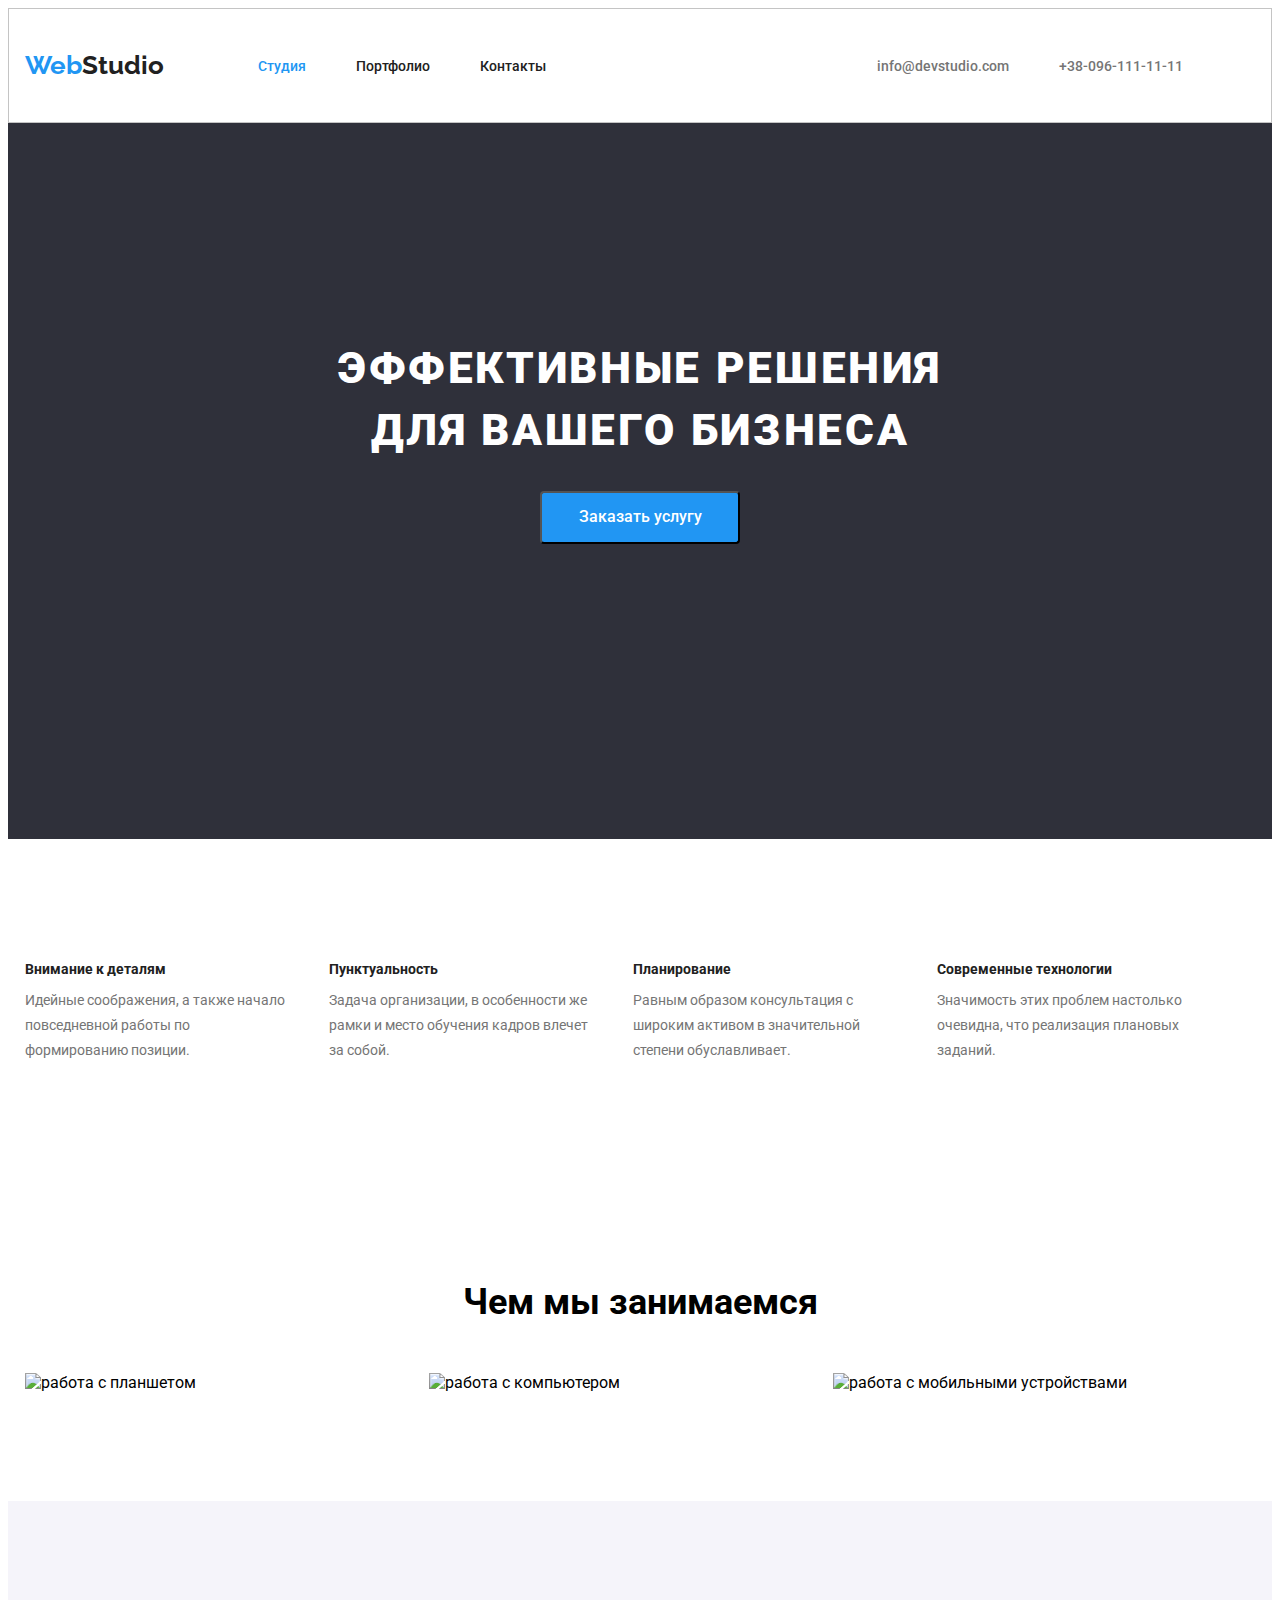
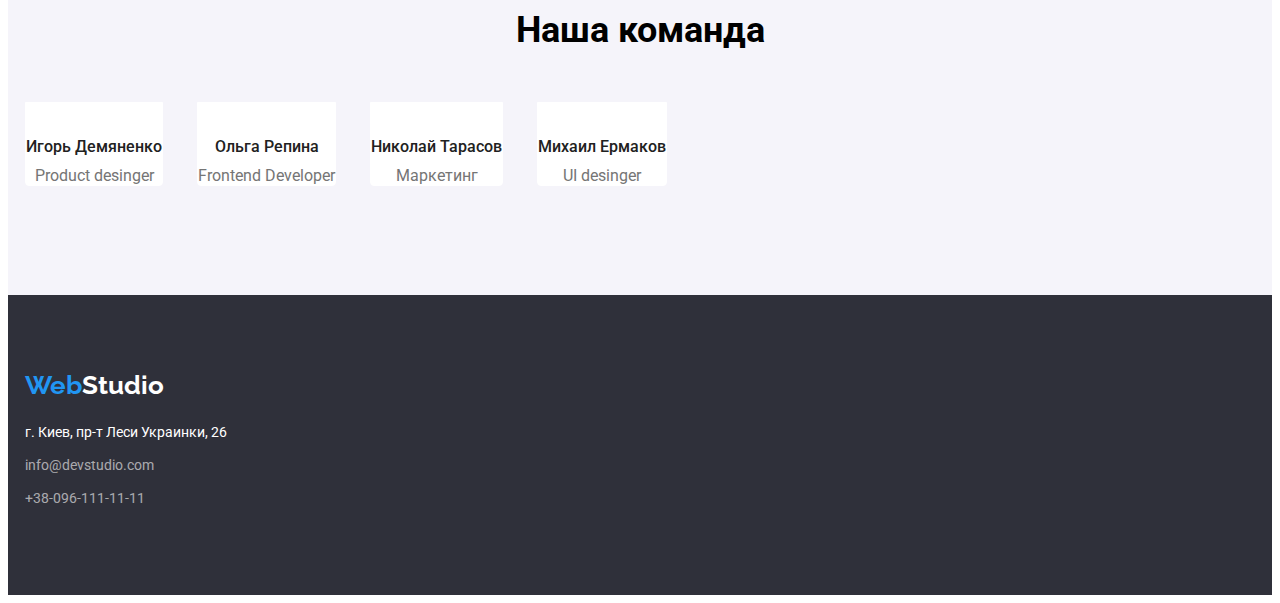
==== index.html @ 48e969ac "fix geometry" ====
<!DOCTYPE html>
<html lang="en">
  <head>
    <meta charset="UTF-8" />
    <meta http-equiv="X-UA-Compatible" content="IE=edge" />
    <meta name="viewport" content="width=device-width, initial-scale=1.0" />
    <link rel="stylesheet" href="./css/styles.css"></link>
     <link 
    href="https://fonts.googleapis.com/css2?family=Raleway:wght@700&family=Roboto:wght@400;500;700&display=swap" 
    rel="stylesheet">
    <link rel="stylesheet" href="https://cdnjs.cloudflare.com/ajax/libs/modern-normalize/1.1.0/modern-normalize.min.css" integrity="sha512-wpPYUAdjBVSE4KJnH1VR1HeZfpl1ub8YT/NKx4PuQ5NmX2tKuGu6U/JRp5y+Y8XG2tV+wKQpNHVUX03MfMFn9Q==" crossorigin="anonymous" referrerpolicy="no-referrer" />

    <title>webstudio</title>
  </head>
  <body class="body">
  <header class="header">
    <div class="container nav">
       <nav class="header-nav">
      <a href="./index.html" class="logo">
        <span class="primary">Web</span><span class="secondary">Studio</span>
      </a>
        <ul class="site-nav list">
          <li class="item"><a class="link current" href="">Студия</a></li>
          <li class="item"><a class="link" href="./portfolio.html">Портфолио</a></li>
          <li class="item"><a class="link" href="">Контакты</a></li>
        </ul>
      </nav>
      <ul class="page-header list">
        <li class="item">
          <a class="contact" href="mailto:info@devstudio.com">info@devstudio.com</a>
        </li>
        <li class="item"><a class="contact" href="tel:+380961111111">+38-096-111-11-11</a></li>
      </ul>
      </div>
    </header>
    <main>
      <!--hero-->
      <section class="hero">
        <div class="container"><h1 class="hero-title">
          Эффективные решения <br/>
          для вашего бизнеса
        </h1>
        <button class="button-primary" type="button">Заказать услугу</button></div>
      </section>
      <!--section about-->
      <section class="section-about section">
        <div class="container">
          <ul class="list">
          <li class="item">
            <h3 class="section-title">Внимание к деталям</h3>
            <p class="section-subtitle">Идейные соображения, а также начало повседневной работы по формированию позиции.</p>
          </li>
          <li class="item">
            <h3 class="section-title">Пунктуальность</h3>
            <p class="section-subtitle">
              Задача организации, в особенности же рамки и место обучения кадров влечет за собой.
            </p>
          </li>
          <li class="item">
            <h3 class="section-title">Планирование</h3>
            <p class="section-subtitle">
              Равным образом консультация с широким активом в значительной степени обуславливает.
            </p>
          </li>
          <li class="item">
            <h3 class="section-title">Современные технологии</h3>
            <p class="section-subtitle">Значимость этих проблем настолько очевидна, что реализация плановых заданий.</p>
          </li>
        </ul>
        </div>
      </section>
      <!--section-work-->
      <div class="container">
        <section class="work-photo section">
        <h2 class="title">Чем мы занимаемся</h2>
        <ul class="list">
          <li class="item"><img src="./images/img.jpg" alt="работа с планшетом" width="370" /></li>
          <li class="item"><img src="./images/img(1).jpg" alt="работа с компьютером" width="370" /></li>
          <li class="item"><img src="./images/img(2).jpg" alt="работа с мобильными устройствами" width="370" />
          </li>
        </ul>
      </section>
      </div>
      <!--section-4-->
      <section class="section-team section">
        <div class="container">
        <h2 class="title">Наша команда</h2>
       <div class="flex-container"> <ul class="list">
          <li class="flex-element">
            <img src="./images/команда/img.jpg" alt="" width="270" />
            <h3 class="section-title">Игорь Демяненко</h3>
            <p class="section-subtitle">Product desinger</p>
          </li>
          <li class="flex-element">
            <img src="./images/команда/img(1).jpg" alt="" width="270" />
            <h3 class="section-title">Ольга Репина</h3>
            <p class="section-subtitle">Frontend Developer</p>
          </li>
          <li class="flex-element">
            <img src="./images/команда/img(2).jpg" alt="" width="270" />
            <h3 class="section-title">Николай Тарасов</h3>
            <p class="section-subtitle">Маркетинг</p>
          </li>
          <li class="flex-element">
            <img src="./images/команда/img(3).jpg" alt="" width="270" />
            <h3 class="section-title">Михаил Ермаков</h3>
            <p class="section-subtitle">UI desinger</p>
          </li>
        </ul>
        </div>
        </div>
      </section>
    </main>
    <!--Footer-->
    <footer class="footer">
      <div class="container">
      <a class="logo" href="WebStudio"><span class="primary">Web</span><span class="footer-secondary">Studio</span></a>
      <address>
        <a class="link" href="https://goo.gl/maps/4HyzWn5kAAkS3F1K7" rel="noopener noreferrer" target="_blank"
          >г. Киев, пр-т Леси Украинки, 26</a
        >
        <a class="contact" href="mailto:info@devstudio.com">info@devstudio.com</a>
        <a class="contact" href="tel:+380961111111">+38-096-111-11-11</a>
      </address></div>
    </footer>
  </body>
</html>
---- css/styles.css ----
/*колір основного тексту #212121*/
/* колір опису #757575 */
/*колір  ссилок футера rgba(255, 255, 255, 0.6); */
/*акцент #2196F3 */
/*color header #FFFFFF */
/*hero and footer #2F303A */
/*section 2 #E5E5E5 */
/*section 3 #F5F4FA */
:root {
  --primary-text-color: #212121;
  --secondary-text-color: #757575;
  --accent-text-color: #2196f3;
  --primary-bg-color: #fff;
  --secondary-bg-color: #2f303a;
  --button-bg-color: #f5f4fa;
}
.list,
.logo,
.link,
.contact {
  margin-top: 0;
  margin-bottom: 0;
  padding-left: 0;
  list-style: none;
  text-decoration: none;
}

.body {
  background-color: var(--primary-bg-color);
  font-family: roboto, sans-serif;
  font-style: normal;
}
.container {
  margin-left: auto;
  margin-right: auto;
  width: 1230px;
  padding: 15px;
  /*outline: 2px solid red;*/
}
.logo {
  margin-right: 94px;
  color: var(--accent-text-color);
  font-family: Raleway, sans-serif;
  font-weight: 700;
  font-size: 26px;
  line-height: 1.2;
}
.logo .primary {
  color: var(--accent-text-color);
  margin-top: 24px;
  margin-bottom: 25px;
}
.logo .secondary {
  color: var(--primary-text-color);
  margin-top: 24px;
  margin-bottom: 25px;
}
.logo .footer-secondary {
  color: var(--primary-bg-color);
}
/*Site-nav*/
.header {
  border: solid 1px #c4c4c4;
}
.header .link {
  margin-top: 32px;
  margin-bottom: 32px;
}
.nav {
  display: flex;
  align-items: center;
}
.header-nav {
  display: flex;
  align-items: center;
}
.site-nav,
.page-header {
  display: flex;
  align-items: center;
  margin-top: 32px;
  margin-bottom: 32px;
}
.site-nav .item:not(:last-child) {
  margin-right: 50px;
}
.site-nav .link {
  padding-left: 0;
  color: var(--primary-text-color);
  font-weight: 500;
  font-size: 14px;
  line-height: 1.15;
}
.site-nav .link.current {
  color: var(--accent-text-color);
}
.site-nav .link:hover,
.site-nav .link:focus {
  color: var(--accent-text-color);
}
.page-header {
  padding-left: 331px;
}
.page-header .item.item:not(:last-child) {
  margin-right: 50px;
}
.page-header .contact {
  color: var(--secondary-text-color);
  font-weight: 500;
  font-size: 14px;
  line-height: 1.14;
}
.page-header .link {
  color: var(--primary-bg-color);
}
.page-header .contact:hover,
.page-header .contact:focus {
  color: var(--accent-text-color);
}
/*hero*/
.hero-title {
  margin-top: 0;
  margin-bottom: 30px;
  color: var(--primary-bg-color);
  font-weight: 900;
  font-size: 44px;
  line-height: 1.4;
  text-align: center;
  letter-spacing: 0.06em;
  text-transform: uppercase;
}
.hero {
  background-color: var(--secondary-bg-color);
  text-align: center;
  /* width: 1600px;
  height: 600px; */
  padding-top: 200px;
  padding-bottom: 280px;
  margin-left: auto;
  margin-right: auto;
}
.button {
  padding: 6px 22px;
  border-radius: 4px;
  border-color: transparent;
  font-family: roboto, sans-serif;
  cursor: pointer;
  font-weight: 500;
  font-size: 16px;
  line-height: 1.8;
}
.button-nav {
  justify-content: center;
  display: flex;
  border-radius: 4px;
}
.button-nav .item:not(:last-child) {
  margin-right: 8px;
}
.button-nav .button {
  background-color: var(--button-bg-color);
  margin-left: auto;
  margin-right: auto;
}
.button-nav .button:focus,
.button-nav .button:hover {
  color: var(--primary-bg-color);
  background-color: var(--accent-text-color);
}
.button-primary {
  display: inline-block;
  border-radius: 4px;
  min-width: 200px;
  padding: 10px 32px;
  color: var(--primary-bg-color);
  background-color: var(--accent-text-color);
  font-family: roboto, sans-serif;
  cursor: pointer;
  font-weight: 500;
  font-size: 16px;
  line-height: 1.8;
}
.button-primary:hover,
.button-primary:focus {
  color: var(--primary-bg-color);
  background-color: #188ce8;
}
.button.accent {
  background-color: var(--accent-text-color);
}
/*section*/
.container .section-title {
  margin-bottom: 10px;
}
/*section about*/
.section-about .item {
  display: inline-block;
  width: 270px;
}
.section-about .item:not(:last-child) {
  margin-right: 30px;
}
.section-about.item:first-child {
  margin-left: 0;
  margin-right: 0;
}
.section {
  padding-top: 94px;
  padding-bottom: 94px;
}
.section-title {
  color: var(--primary-text-color);
  font-weight: 700;
  font-size: 14px;
  line-height: 1.14;
}
.section-subtitle {
  margin-top: 0;
  margin-bottom: 0;
  color: var(--secondary-text-color);
  font-weight: 400;
  font-size: 14px;
  line-height: 1.8;
}
.section-team {
  background-color: #f5f4fa;
  /* width: 1600px; */
  margin-left: auto;
  margin-right: auto;
}
.title {
  margin-top: 0px;
  margin-bottom: 50px;
  font-weight: 700;
  font-size: 36px;
  line-height: 1.16;
  text-align: center;
}
/* .section-about .item {
  margin-right: 30px;
} */
.section-team .section-title {
  font-weight: 500;
  font-size: 16px;
  line-height: 1.16;
  text-align: center;
}
.section-team .section-subtitle {
  font-weight: 400;
  font-size: 16px;
  line-height: 1.16;
  text-align: center;
}
/*flex-index*/
.flex-element {
  display: inline-block;
  border: 1px solid var(--primary-bg-color);
  background-color: var(--primary-bg-color);
  border-radius: 0px 0px 4px 4px;
}
.flex-container .flex-element {
  margin-right: 30px;
}
.flex-container .flex-element:last-child {
  margin-right: 0px;
}
/*flex-portfolio*/
.flex-elements {
  border: 1px solid #eeeeee;
  width: 370px;
  margin-right: 30px;
  margin-bottom: 30px;
}
.flex-elements:nth-child(3n) {
  margin-right: 0;
}
.flex-elements:nth-last-child(-n + 3) {
  margin-bottom: 0;
}
.work-photo .item {
  display: inline-flex;
  margin-right: 30px;
}
.work-photo .item:nth-child(3n) {
  margin-right: 0;
}
.breadcrumbs {
  display: flex;
  flex-wrap: wrap;
  margin-top: 50px;
}
.breadcrumbs .section-title {
  margin-left: 24px;
  margin-top: 20px;
  margin-bottom: 4px;
  font-weight: 700;
  font-size: 18px;
  line-height: 2;
}
.breadcrumbs .section-subtitle {
  margin-left: 24px;
  margin-bottom: 20px;
  font-weight: 400;
  font-size: 16px;
  line-height: 1.87;
}
/*Footer*/
.footer .logo {
  margin-top: 60px;
}
.footer {
  padding-top: 60px;
  padding-bottom: 60px;
  background-color: var(--secondary-bg-color);
  /* width: 1600px; */
  margin-left: auto;
  margin-right: auto;
}

.footer .link {
  margin-top: 20px;
  margin-bottom: 9px;
  display: block;
  color: var(--primary-bg-color);
  font-family: Roboto, sans-serif;
  font-style: normal;
  font-weight: 400;
  font-size: 14px;
  line-height: 1.7;
}
.footer .contact {
  margin-bottom: 9px;
  display: block;
  color: rgba(255, 255, 255, 0.6);
  font-family: Roboto, sans-serif;
  font-style: normal;
  font-weight: 400;
  font-size: 14px;
  line-height: 1.7;
}
.footer .address-contact {
  font-family: "Roboto";
  font-style: normal;
  font-weight: 400;
  font-size: 14px;
  line-height: 1.7;
}
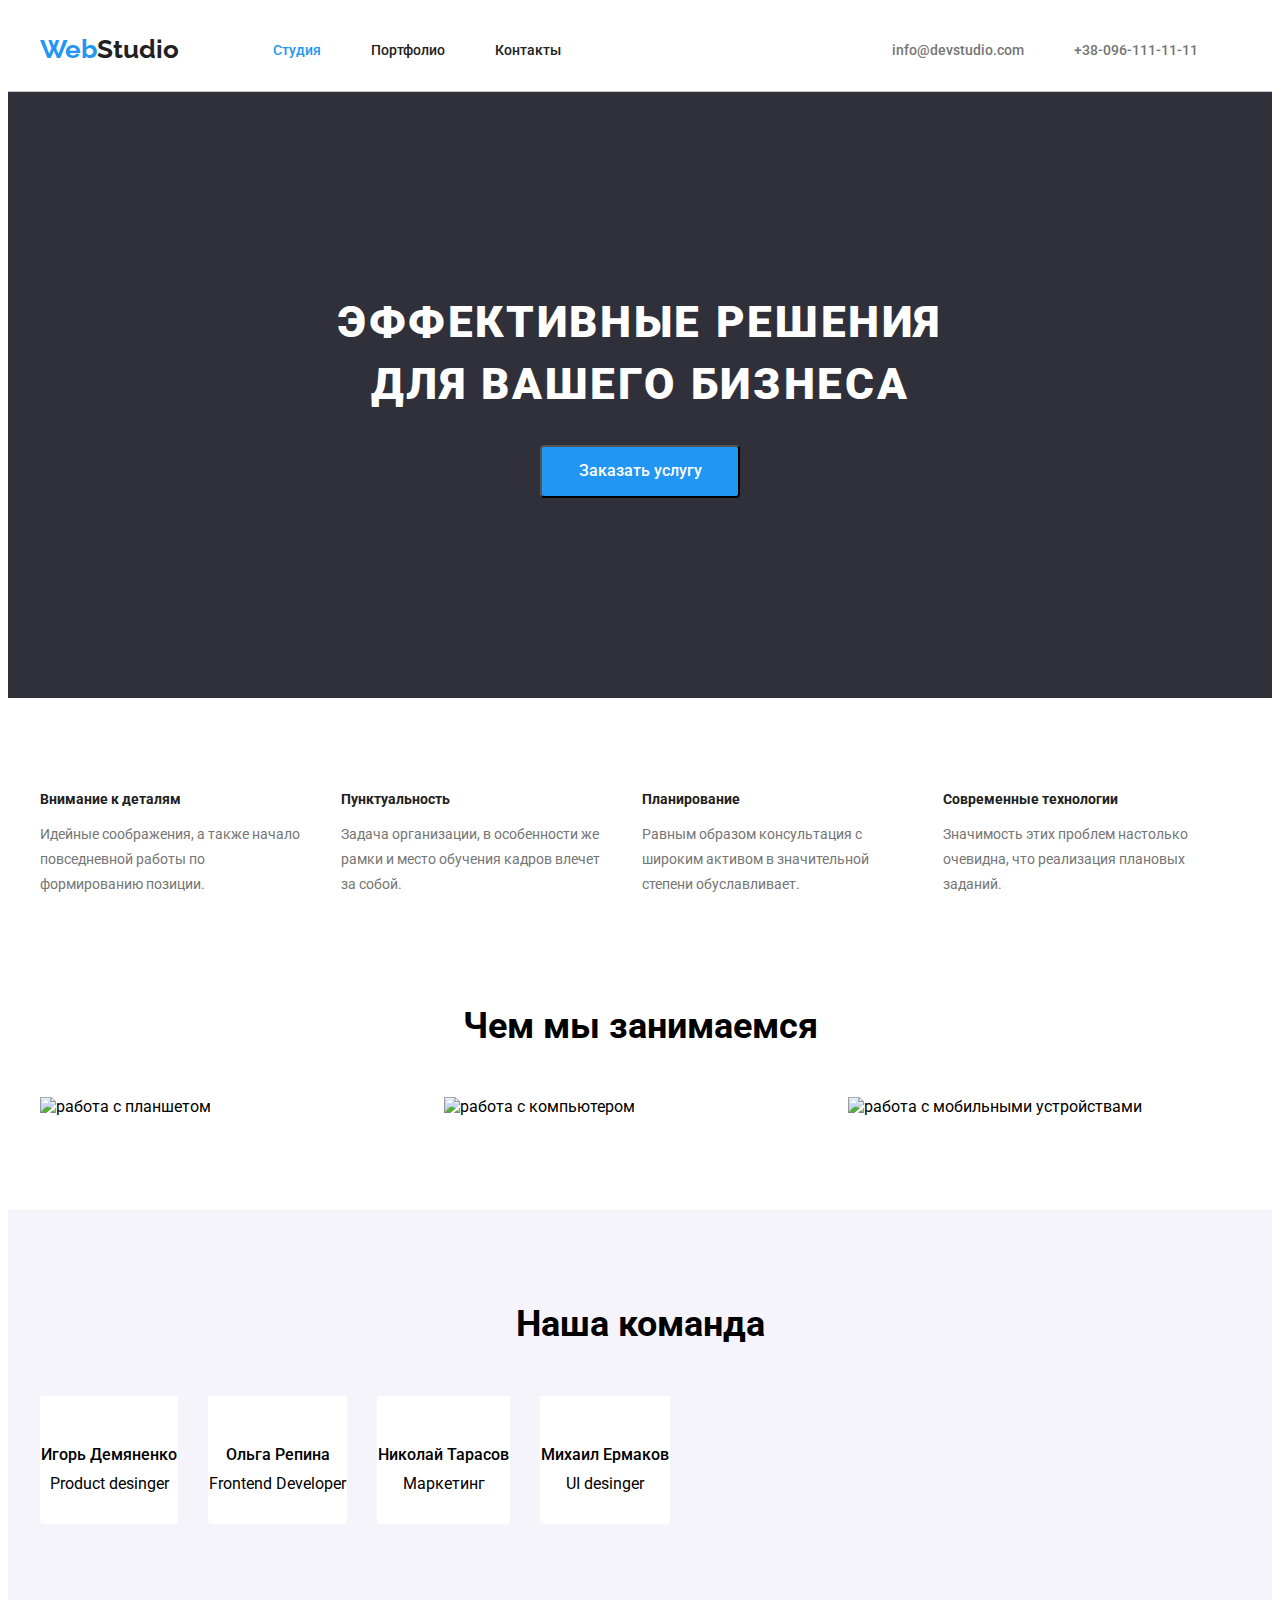
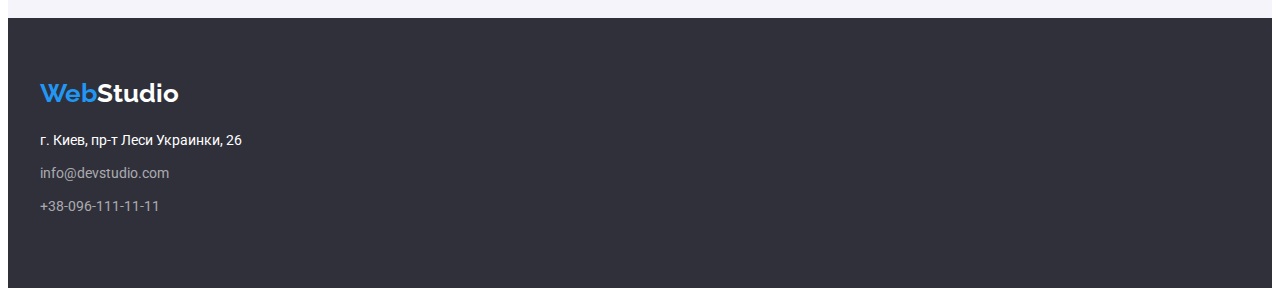
==== commit a78478c6: "fix geometry and class" ====
--- a/index.html
+++ b/index.html
@@ -9,7 +9,6 @@
     href="https://fonts.googleapis.com/css2?family=Raleway:wght@700&family=Roboto:wght@400;500;700&display=swap" 
     rel="stylesheet">
     <link rel="stylesheet" href="https://cdnjs.cloudflare.com/ajax/libs/modern-normalize/1.1.0/modern-normalize.min.css" integrity="sha512-wpPYUAdjBVSE4KJnH1VR1HeZfpl1ub8YT/NKx4PuQ5NmX2tKuGu6U/JRp5y+Y8XG2tV+wKQpNHVUX03MfMFn9Q==" crossorigin="anonymous" referrerpolicy="no-referrer" />
-
     <title>webstudio</title>
   </head>
   <body class="body">
@@ -47,64 +46,68 @@
         <div class="container">
           <ul class="list">
           <li class="item">
-            <h3 class="section-title">Внимание к деталям</h3>
-            <p class="section-subtitle">Идейные соображения, а также начало повседневной работы по формированию позиции.</p>
+            <h3 class="section-about-title">Внимание к деталям</h3>
+            <p class="section-about-text">Идейные соображения, а также начало повседневной работы по формированию позиции.</p>
           </li>
           <li class="item">
-            <h3 class="section-title">Пунктуальность</h3>
-            <p class="section-subtitle">
+            <h3 class="section-about-title">Пунктуальность</h3>
+            <p class="section-about-text">
               Задача организации, в особенности же рамки и место обучения кадров влечет за собой.
             </p>
           </li>
           <li class="item">
-            <h3 class="section-title">Планирование</h3>
-            <p class="section-subtitle">
+            <h3 class="section-about-title">Планирование</h3>
+            <p class="section-about-text">
               Равным образом консультация с широким активом в значительной степени обуславливает.
             </p>
           </li>
           <li class="item">
-            <h3 class="section-title">Современные технологии</h3>
-            <p class="section-subtitle">Значимость этих проблем настолько очевидна, что реализация плановых заданий.</p>
+            <h3 class="section-about-title">Современные технологии</h3>
+            <p class="section-about-text">Значимость этих проблем настолько очевидна, что реализация плановых заданий.</p>
           </li>
         </ul>
         </div>
       </section>
       <!--section-work-->
-      <div class="container">
         <section class="work-photo section">
+          <div class="container">
         <h2 class="title">Чем мы занимаемся</h2>
         <ul class="list">
-          <li class="item"><img src="./images/img.jpg" alt="работа с планшетом" width="370" /></li>
-          <li class="item"><img src="./images/img(1).jpg" alt="работа с компьютером" width="370" /></li>
-          <li class="item"><img src="./images/img(2).jpg" alt="работа с мобильными устройствами" width="370" />
+          <li class="item"><img  src="./images/img.jpg" alt="работа с планшетом" width="370" /></li>
+          <li class="item"><img  src="./images/img(1).jpg" alt="работа с компьютером" width="370" /></li>
+          <li class="item"><img  src="./images/img(2).jpg" alt="работа с мобильными устройствами" width="370" />
           </li>
         </ul>
+        </div>
       </section>
-      </div>
       <!--section-4-->
       <section class="section-team section">
         <div class="container">
         <h2 class="title">Наша команда</h2>
        <div class="flex-container"> <ul class="list">
-          <li class="flex-element">
-            <img src="./images/команда/img.jpg" alt="" width="270" />
-            <h3 class="section-title">Игорь Демяненко</h3>
-            <p class="section-subtitle">Product desinger</p>
-          </li>
-          <li class="flex-element">
+          <li class="flex-element"><img src="./images/команда/img.jpg" alt="" width="270" />
+            <div class="section-team-holder">
+              <h3 class="section-team-title">Игорь Демяненко</h3>
+            <p class="section-team-text">Product desinger</p>
+          </div>
+          </li><li class="flex-element">
             <img src="./images/команда/img(1).jpg" alt="" width="270" />
-            <h3 class="section-title">Ольга Репина</h3>
-            <p class="section-subtitle">Frontend Developer</p>
-          </li>
-          <li class="flex-element">
+            <div class="section-team-holder">
+              <h3 class="section-team-title">Ольга Репина</h3>
+            <p class="section-team-text">Frontend Developer</p>
+          </div>
+          </li><li class="flex-element">
             <img src="./images/команда/img(2).jpg" alt="" width="270" />
-            <h3 class="section-title">Николай Тарасов</h3>
-            <p class="section-subtitle">Маркетинг</p>
-          </li>
-          <li class="flex-element">
+            <div class="section-team-holder">
+              <h3 class="section-team-title">Николай Тарасов</h3>
+            <p class="section-team-text">Маркетинг</p>
+          </div>
+          </li><li class="flex-element">
             <img src="./images/команда/img(3).jpg" alt="" width="270" />
-            <h3 class="section-title">Михаил Ермаков</h3>
-            <p class="section-subtitle">UI desinger</p>
+            <div class="section-team-holder">
+              <h3 class="section-team-title">Михаил Ермаков</h3>
+            <p class="section-team-text">UI desinger</p>
+          </div>
           </li>
         </ul>
         </div>
--- a/css/styles.css
+++ b/css/styles.css
@@ -18,25 +18,32 @@
 .logo,
 .link,
 .contact {
-  margin-top: 0;
-  margin-bottom: 0;
-  padding-left: 0;
   list-style: none;
   text-decoration: none;
-}
-
+  padding: 0%;
+  margin: 0%;
+}
+.img {
+  display: block;
+}
 .body {
   background-color: var(--primary-bg-color);
   font-family: roboto, sans-serif;
   font-style: normal;
 }
 .container {
-  margin-left: auto;
-  margin-right: auto;
-  width: 1230px;
-  padding: 15px;
-  /*outline: 2px solid red;*/
-}
+  width: 1200px;
+  padding-left: 15px;
+  padding-right: 15px;
+  margin-left: auto;
+  margin-right: auto;
+  /* outline: 2px solid red; */
+}
+.section {
+  padding-top: 94px;
+  padding-bottom: 94px;
+}
+/*Logo*/
 .logo {
   margin-right: 94px;
   color: var(--accent-text-color);
@@ -60,32 +67,28 @@
 }
 /*Site-nav*/
 .header {
-  border: solid 1px #c4c4c4;
+  border-bottom: solid 1px #c4c4c4;
 }
 .header .link {
   margin-top: 32px;
   margin-bottom: 32px;
 }
+.header-nav,
 .nav {
   display: flex;
   align-items: center;
 }
-.header-nav {
-  display: flex;
-  align-items: center;
-}
 .site-nav,
 .page-header {
-  display: flex;
-  align-items: center;
+  display: inline-flex;
   margin-top: 32px;
   margin-bottom: 32px;
+  padding: 0;
 }
 .site-nav .item:not(:last-child) {
   margin-right: 50px;
 }
 .site-nav .link {
-  padding-left: 0;
   color: var(--primary-text-color);
   font-weight: 500;
   font-size: 14px;
@@ -98,11 +101,9 @@
 .site-nav .link:focus {
   color: var(--accent-text-color);
 }
-.page-header {
-  padding-left: 331px;
-}
 .page-header .item.item:not(:last-child) {
   margin-right: 50px;
+  margin-left: 331px;
 }
 .page-header .contact {
   color: var(--secondary-text-color);
@@ -117,7 +118,7 @@
 .page-header .contact:focus {
   color: var(--accent-text-color);
 }
-/*hero*/
+/*Hero*/
 .hero-title {
   margin-top: 0;
   margin-bottom: 30px;
@@ -132,10 +133,8 @@
 .hero {
   background-color: var(--secondary-bg-color);
   text-align: center;
-  /* width: 1600px;
-  height: 600px; */
   padding-top: 200px;
-  padding-bottom: 280px;
+  padding-bottom: 200px;
   margin-left: auto;
   margin-right: auto;
 }
@@ -149,24 +148,6 @@
   font-size: 16px;
   line-height: 1.8;
 }
-.button-nav {
-  justify-content: center;
-  display: flex;
-  border-radius: 4px;
-}
-.button-nav .item:not(:last-child) {
-  margin-right: 8px;
-}
-.button-nav .button {
-  background-color: var(--button-bg-color);
-  margin-left: auto;
-  margin-right: auto;
-}
-.button-nav .button:focus,
-.button-nav .button:hover {
-  color: var(--primary-bg-color);
-  background-color: var(--accent-text-color);
-}
 .button-primary {
   display: inline-block;
   border-radius: 4px;
@@ -185,73 +166,75 @@
   color: var(--primary-bg-color);
   background-color: #188ce8;
 }
-.button.accent {
-  background-color: var(--accent-text-color);
-}
 /*section*/
-.container .section-title {
-  margin-bottom: 10px;
-}
-/*section about*/
+.section-about {
+  padding-bottom: 0;
+}
 .section-about .item {
   display: inline-block;
   width: 270px;
-}
-.section-about .item:not(:last-child) {
-  margin-right: 30px;
-}
-.section-about.item:first-child {
-  margin-left: 0;
-  margin-right: 0;
-}
-.section {
-  padding-top: 94px;
-  padding-bottom: 94px;
-}
-.section-title {
+  margin-right: -3px;
+}
+.section-about .item:not(:first-child) {
+  margin-left: 30px;
+}
+.section-about-title {
+  margin-top: 0;
+  margin-bottom: 10px;
   color: var(--primary-text-color);
   font-weight: 700;
   font-size: 14px;
   line-height: 1.14;
 }
-.section-subtitle {
-  margin-top: 0;
-  margin-bottom: 0;
+.section-about-text {
   color: var(--secondary-text-color);
   font-weight: 400;
   font-size: 14px;
   line-height: 1.8;
 }
+/*Work-photo*/
+.work-photo .item {
+  display: inline-flex;
+  margin-right: 30px;
+}
+.work-photo .item:last-child {
+  display: inline-flex;
+  margin-right: -8px;
+}
+/*Team*/
 .section-team {
   background-color: #f5f4fa;
-  /* width: 1600px; */
   margin-left: auto;
   margin-right: auto;
 }
 .title {
-  margin-top: 0px;
+  margin-top: 0;
   margin-bottom: 50px;
   font-weight: 700;
   font-size: 36px;
   line-height: 1.16;
   text-align: center;
 }
-/* .section-about .item {
-  margin-right: 30px;
-} */
-.section-team .section-title {
+.section-team-title {
+  margin-bottom: 10px;
+  margin-top: 0px;
   font-weight: 500;
   font-size: 16px;
   line-height: 1.16;
   text-align: center;
 }
-.section-team .section-subtitle {
+.section-team-text {
+  margin-top: 0px;
+  margin-bottom: 0px;
   font-weight: 400;
   font-size: 16px;
   line-height: 1.16;
   text-align: center;
 }
-/*flex-index*/
+.section-team-holder {
+  padding-top: 30px;
+  padding-bottom: 30px;
+}
 .flex-element {
   display: inline-block;
   border: 1px solid var(--primary-bg-color);
@@ -262,9 +245,33 @@
   margin-right: 30px;
 }
 .flex-container .flex-element:last-child {
-  margin-right: 0px;
-}
-/*flex-portfolio*/
+  margin-right: -9px;
+}
+/*Portfolio*/
+/*Button*/
+.button-nav {
+  justify-content: center;
+  display: flex;
+  border-radius: 4px;
+  margin-bottom: 50px;
+}
+.button-nav .item:not(:last-child) {
+  margin-right: 8px;
+}
+.button-nav .button {
+  background-color: var(--button-bg-color);
+  margin-left: auto;
+  margin-right: auto;
+}
+.button-nav .button:focus,
+.button-nav .button:hover {
+  color: var(--primary-bg-color);
+  background-color: var(--accent-text-color);
+}
+.button.accent {
+  background-color: var(--accent-text-color);
+}
+/*Portfolio-works*/
 .flex-elements {
   border: 1px solid #eeeeee;
   width: 370px;
@@ -277,32 +284,30 @@
 .flex-elements:nth-last-child(-n + 3) {
   margin-bottom: 0;
 }
-.work-photo .item {
-  display: inline-flex;
-  margin-right: 30px;
-}
-.work-photo .item:nth-child(3n) {
-  margin-right: 0;
-}
 .breadcrumbs {
   display: flex;
   flex-wrap: wrap;
-  margin-top: 50px;
+}
+.breadcrumbs-holder {
+  padding: 20px 24px 20px 24px;
 }
 .breadcrumbs .section-title {
-  margin-left: 24px;
-  margin-top: 20px;
+  margin-top: 0px;
   margin-bottom: 4px;
+  font-style: normal;
   font-weight: 700;
   font-size: 18px;
   line-height: 2;
+  color: var(--primary-text-color);
 }
 .breadcrumbs .section-subtitle {
-  margin-left: 24px;
-  margin-bottom: 20px;
+  margin-top: 0px;
+  margin-bottom: 0px;
+  font-style: normal;
   font-weight: 400;
   font-size: 16px;
   line-height: 1.87;
+  color: var(--secondary-text-color);
 }
 /*Footer*/
 .footer .logo {
@@ -312,7 +317,6 @@
   padding-top: 60px;
   padding-bottom: 60px;
   background-color: var(--secondary-bg-color);
-  /* width: 1600px; */
   margin-left: auto;
   margin-right: auto;
 }
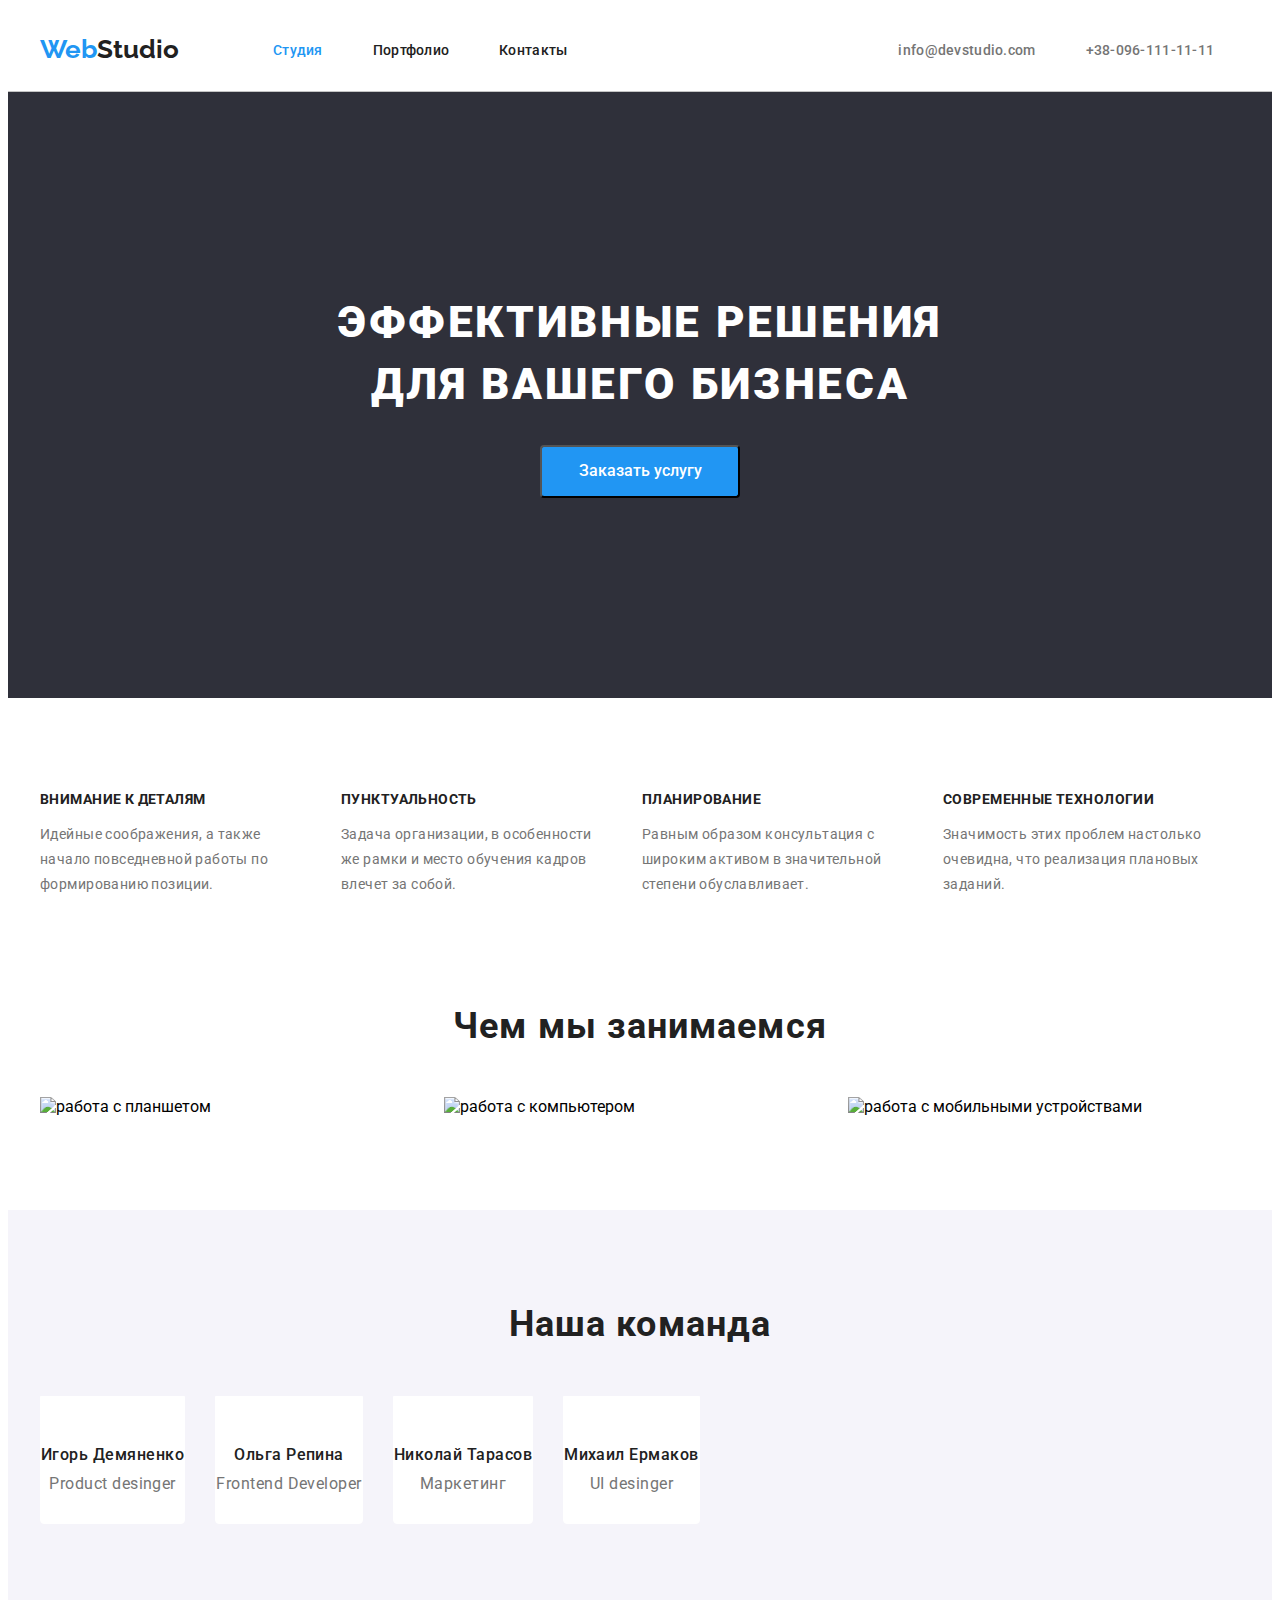
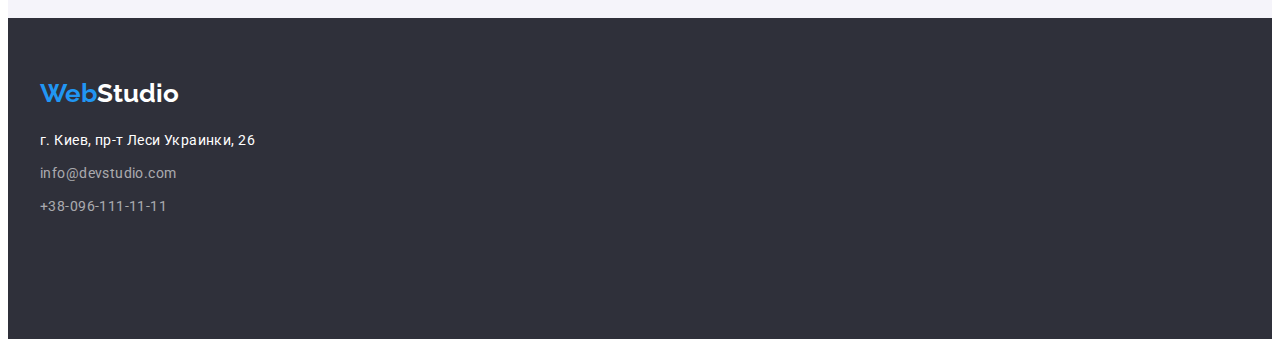
==== commit 361e6c1c: "fix-geometry" ====
--- a/index.html
+++ b/index.html
@@ -119,12 +119,14 @@
       <div class="container">
       <a class="logo" href="WebStudio"><span class="primary">Web</span><span class="footer-secondary">Studio</span></a>
       <address>
-        <a class="link" href="https://goo.gl/maps/4HyzWn5kAAkS3F1K7" rel="noopener noreferrer" target="_blank"
-          >г. Киев, пр-т Леси Украинки, 26</a
-        >
-        <a class="contact" href="mailto:info@devstudio.com">info@devstudio.com</a>
-        <a class="contact" href="tel:+380961111111">+38-096-111-11-11</a>
-      </address></div>
+        <ul class="footer-container list">
+        <li class="item"><a class="link" href="https://goo.gl/maps/4HyzWn5kAAkS3F1K7" rel="noopener noreferrer" target="_blank"
+          >г. Киев, пр-т Леси Украинки, 26</a></li>
+        <li class="item"><a class="contact" href="mailto:info@devstudio.com">info@devstudio.com</a></li>
+        <li class="item"><a class="contact" href="tel:+380961111111">+38-096-111-11-11</a></li>
+        </ul>
+      </address>
+    </div>
     </footer>
   </body>
 </html>
--- a/css/styles.css
+++ b/css/styles.css
@@ -25,6 +25,7 @@
 }
 .img {
   display: block;
+  max-width: 100%;
 }
 .body {
   background-color: var(--primary-bg-color);
@@ -93,6 +94,7 @@
   font-weight: 500;
   font-size: 14px;
   line-height: 1.15;
+  letter-spacing: 0.02em;
 }
 .site-nav .link.current {
   color: var(--accent-text-color);
@@ -110,6 +112,7 @@
   font-weight: 500;
   font-size: 14px;
   line-height: 1.14;
+  letter-spacing: 0.02em;
 }
 .page-header .link {
   color: var(--primary-bg-color);
@@ -185,12 +188,15 @@
   font-weight: 700;
   font-size: 14px;
   line-height: 1.14;
+  text-transform: uppercase;
+  letter-spacing: 0.03em;
 }
 .section-about-text {
   color: var(--secondary-text-color);
   font-weight: 400;
   font-size: 14px;
   line-height: 1.8;
+  letter-spacing: 0.03em;
 }
 /*Work-photo*/
 .work-photo .item {
@@ -214,6 +220,8 @@
   font-size: 36px;
   line-height: 1.16;
   text-align: center;
+  letter-spacing: 0.03em;
+  color: var(--primary-text-color);
 }
 .section-team-title {
   margin-bottom: 10px;
@@ -222,6 +230,8 @@
   font-size: 16px;
   line-height: 1.16;
   text-align: center;
+  letter-spacing: 0.03em;
+  color: var(--primary-text-color);
 }
 .section-team-text {
   margin-top: 0px;
@@ -230,6 +240,8 @@
   font-size: 16px;
   line-height: 1.16;
   text-align: center;
+  letter-spacing: 0.03em;
+  color: var(--secondary-text-color);
 }
 .section-team-holder {
   padding-top: 30px;
@@ -299,6 +311,7 @@
   font-size: 18px;
   line-height: 2;
   color: var(--primary-text-color);
+  letter-spacing: 0.06em;
 }
 .breadcrumbs .section-subtitle {
   margin-top: 0px;
@@ -308,6 +321,7 @@
   font-size: 16px;
   line-height: 1.87;
   color: var(--secondary-text-color);
+  letter-spacing: 0.03em;
 }
 /*Footer*/
 .footer .logo {
@@ -320,27 +334,33 @@
   margin-left: auto;
   margin-right: auto;
 }
-
+.footer-container {
+  margin-top: 20px;
+  margin-bottom: 60px;
+}
+.footer-container .item {
+  margin-bottom: 9px;
+}
+.footer-container .item:last-child {
+  margin-bottom: 0px;
+}
 .footer .link {
-  margin-top: 20px;
-  margin-bottom: 9px;
-  display: block;
   color: var(--primary-bg-color);
   font-family: Roboto, sans-serif;
   font-style: normal;
   font-weight: 400;
   font-size: 14px;
   line-height: 1.7;
+  letter-spacing: 0.03em;
 }
 .footer .contact {
-  margin-bottom: 9px;
-  display: block;
   color: rgba(255, 255, 255, 0.6);
   font-family: Roboto, sans-serif;
   font-style: normal;
   font-weight: 400;
   font-size: 14px;
   line-height: 1.7;
+  letter-spacing: 0.03em;
 }
 .footer .address-contact {
   font-family: "Roboto";
@@ -348,4 +368,5 @@
   font-weight: 400;
   font-size: 14px;
   line-height: 1.7;
-}
+  letter-spacing: 0.03em;
+}
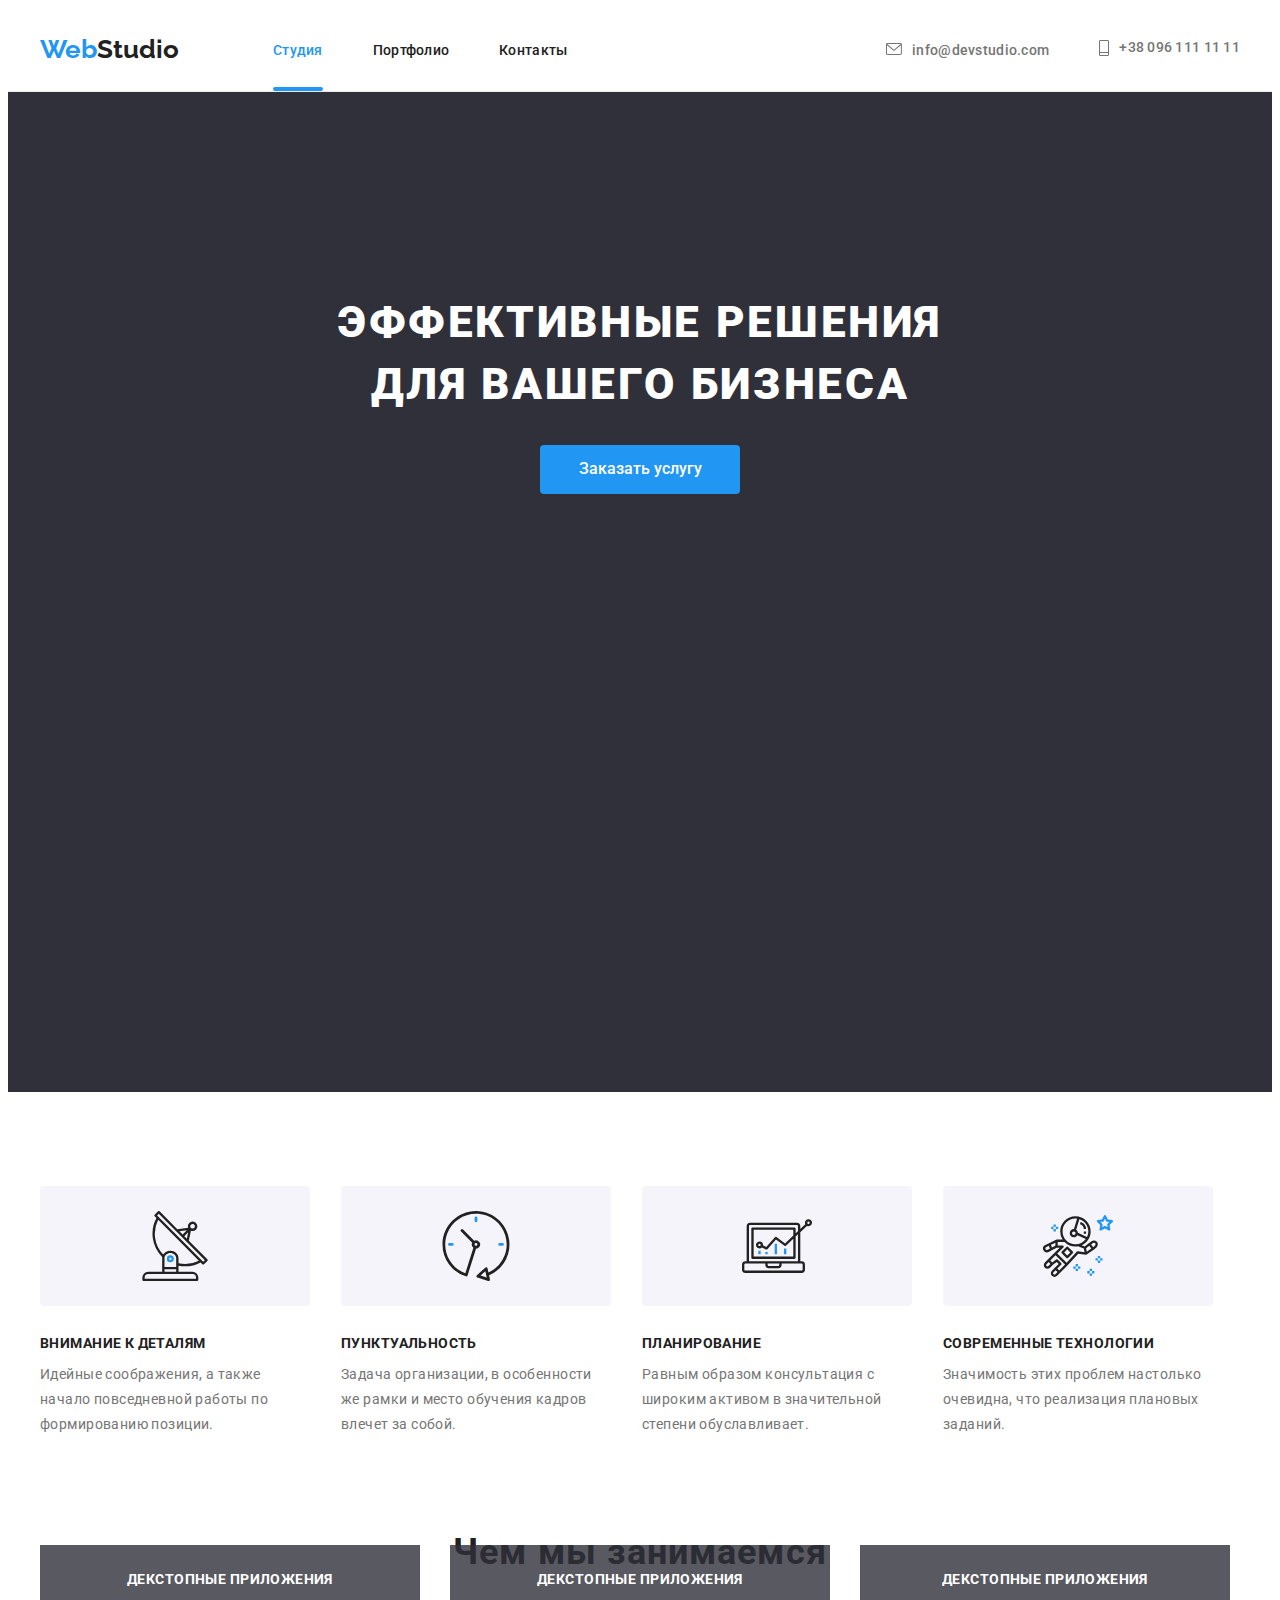
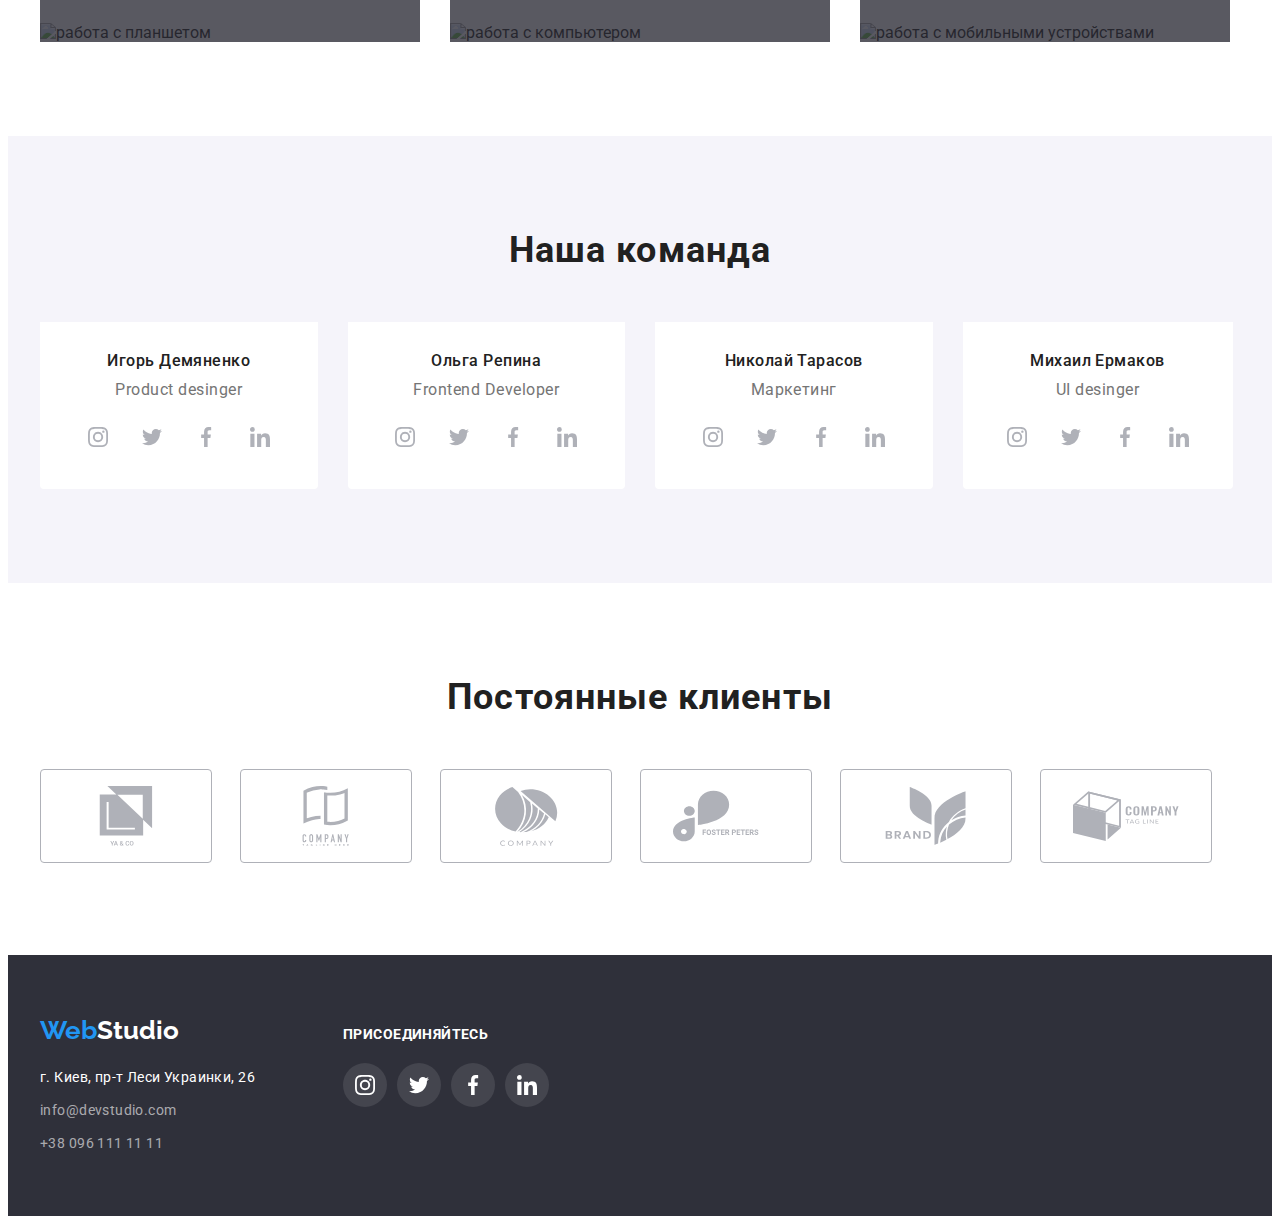
==== commit 31052a2f: "modal window" ====
--- a/index.html
+++ b/index.html
@@ -26,42 +26,68 @@
       </nav>
       <ul class="page-header list">
         <li class="item">
-          <a class="contact" href="mailto:info@devstudio.com">info@devstudio.com</a>
+          <a class="contact" href="mailto:info@devstudio.com">
+     <svg class="contacts-icon" width="16" height="12">
+       <use href="./images/sprite.svg#icon-envelope"></use>
+     </svg>info@devstudio.com</a>
         </li>
-        <li class="item"><a class="contact" href="tel:+380961111111">+38-096-111-11-11</a></li>
+        <li class="item"><a class="contact" href="tel:+380961111111">
+         <svg class="contacts-icon" width="10" height="16">
+           <use href="./images/sprite.svg#icon-Telephone"></use>
+         </svg> 
+          +38 096 111 11 11</a></li>
       </ul>
       </div>
     </header>
     <main>
       <!--hero-->
-      <section class="hero">
+     <section class="hero">
         <div class="container"><h1 class="hero-title">
           Эффективные решения <br/>
           для вашего бизнеса
         </h1>
-        <button class="button-primary" type="button">Заказать услугу</button></div>
+        <button class="button-primary" type="button" data-modal-open>Заказать услугу</button></div>
       </section>
       <!--section about-->
       <section class="section-about section">
         <div class="container">
           <ul class="list">
           <li class="item">
+            <div class="section-about-box">
+              <svg class="section-about-icon" width="70px" height="70px">
+                <use href="./images/sprite.svg#icon-antenna-1"></use>
+              </svg>
+            </div>
             <h3 class="section-about-title">Внимание к деталям</h3>
             <p class="section-about-text">Идейные соображения, а также начало повседневной работы по формированию позиции.</p>
           </li>
           <li class="item">
+             <div class="section-about-box">
+              <svg class="section-about-icon" width="70px" height="70px">
+                <use href="./images/sprite.svg#icon-clock-1"></use>
+              </svg>
+             </div>
             <h3 class="section-about-title">Пунктуальность</h3>
             <p class="section-about-text">
               Задача организации, в особенности же рамки и место обучения кадров влечет за собой.
             </p>
           </li>
           <li class="item">
+             <div class="section-about-box"> 
+               <svg class="section-about-icon" width="70px" height="70px">
+                 <use href="./images/sprite.svg#icon-diagram-1"></use>
+               </svg>
+             </div>
             <h3 class="section-about-title">Планирование</h3>
             <p class="section-about-text">
               Равным образом консультация с широким активом в значительной степени обуславливает.
             </p>
           </li>
           <li class="item">
+             <div class="section-about-box">
+               <svg class="section-about-icon" width="70px" height="70px">
+                 <use href="./images/sprite.svg#icon-astronaut-1"></use>
+               </svg> </div>
             <h3 class="section-about-title">Современные технологии</h3>
             <p class="section-about-text">Значимость этих проблем настолько очевидна, что реализация плановых заданий.</p>
           </li>
@@ -73,10 +99,9 @@
           <div class="container">
         <h2 class="title">Чем мы занимаемся</h2>
         <ul class="list">
-          <li class="item"><img  src="./images/img.jpg" alt="работа с планшетом" width="370" /></li>
-          <li class="item"><img  src="./images/img(1).jpg" alt="работа с компьютером" width="370" /></li>
-          <li class="item"><img  src="./images/img(2).jpg" alt="работа с мобильными устройствами" width="370" />
-          </li>
+          <li class="item"><img src="./images/img.jpg" alt="работа с планшетом" width="370"/><p class="work-title">Декстопные приложения</p>
+          </li><li class="item"><img src="./images/img(1).jpg" alt="работа с компьютером" width="370"/><p class="work-title">Декстопные приложения</p>
+          </li><li class="item"><img src="./images/img(2).jpg" alt="работа с мобильными устройствами" width="370"/><p class="work-title">Декстопные приложения</p></li>
         </ul>
         </div>
       </section>
@@ -89,44 +114,242 @@
             <div class="section-team-holder">
               <h3 class="section-team-title">Игорь Демяненко</h3>
             <p class="section-team-text">Product desinger</p>
-          </div>
+            <ul class="social-list list">
+            <li class="social-item">
+              <a href="" class="social-link">
+              <svg class="social-icon" width="20" height="20">
+                <use href="./images/sprite.svg#icon-instagram-2"></use>
+              </svg></a>
+            </li>
+            <li class="social-item">
+              <a href="" class="social-link">
+              <svg class="social-icon" width="20" height="20">
+                <use href="./images/sprite.svg#icon-twitter-1"></use>
+              </svg>
+              </a>
+            </li>
+            <li class="social-item">
+              <a href="" class="social-link">
+              <svg class="social-icon" width="20" height="20">
+                <use href="./images/sprite.svg#icon-facebook-1"></use>
+              </svg>
+              </a>
+            </li>
+            <li class="social-item">
+              <a href="" class="social-link">
+              <svg class="social-icon" width="20" height="20">
+                <use href="./images/sprite.svg#icon-linkedin-1"></use>
+              </svg>
+              </a>
+            </li>
+            </ul>
+            </div>
           </li><li class="flex-element">
             <img src="./images/команда/img(1).jpg" alt="" width="270" />
             <div class="section-team-holder">
               <h3 class="section-team-title">Ольга Репина</h3>
             <p class="section-team-text">Frontend Developer</p>
+           <ul class="social-list list">
+            <li class="social-item">
+              <a href="" class="social-link">
+              <svg class="social-icon" width="20" height="20">
+                <use href="./images/sprite.svg#icon-instagram-2"></use>
+              </svg></a>
+            </li>
+            <li class="social-item">
+              <a href="" class="social-link">
+              <svg class="social-icon" width="20" height="20">
+                <use href="./images/sprite.svg#icon-twitter-1"></use>
+              </svg>
+              </a>
+            </li>
+            <li class="social-item">
+              <a href="" class="social-link">
+              <svg class="social-icon" width="20" height="20">
+                <use href="./images/sprite.svg#icon-facebook-1"></use>
+              </svg>
+              </a>
+            </li>
+            <li class="social-item">
+              <a href="" class="social-link">
+              <svg class="social-icon" width="20" height="20">
+                <use href="./images/sprite.svg#icon-linkedin-1"></use>
+              </svg>
+              </a>
+            </li>
+            </ul>
           </div>
           </li><li class="flex-element">
             <img src="./images/команда/img(2).jpg" alt="" width="270" />
             <div class="section-team-holder">
               <h3 class="section-team-title">Николай Тарасов</h3>
             <p class="section-team-text">Маркетинг</p>
+            <ul class="social-list list">
+            <li class="social-item">
+              <a href="" class="social-link">
+              <svg class="social-icon" width="20" height="20">
+                <use href="./images/sprite.svg#icon-instagram-2"></use>
+              </svg></a>
+            </li>
+            <li class="social-item">
+              <a href="" class="social-link">
+              <svg class="social-icon" width="20" height="20">
+                <use href="./images/sprite.svg#icon-twitter-1"></use>
+              </svg>
+              </a>
+            </li>
+            <li class="social-item">
+              <a href="" class="social-link">
+              <svg class="social-icon" width="20" height="20">
+                <use href="./images/sprite.svg#icon-facebook-1"></use>
+              </svg>
+              </a>
+            </li>
+            <li class="social-item">
+              <a href="" class="social-link">
+              <svg class="social-icon" width="20" height="20">
+                <use href="./images/sprite.svg#icon-linkedin-1"></use>
+              </svg>
+              </a>
+            </li>
+            </ul>
           </div>
           </li><li class="flex-element">
             <img src="./images/команда/img(3).jpg" alt="" width="270" />
             <div class="section-team-holder">
               <h3 class="section-team-title">Михаил Ермаков</h3>
             <p class="section-team-text">UI desinger</p>
+           <ul class="social-list list">
+            <li class="social-item">
+              <a href="" class="social-link">
+              <svg class="social-icon" width="20" height="20">
+                <use href="./images/sprite.svg#icon-instagram-2"></use>
+              </svg></a>
+            </li>
+            <li class="social-item">
+              <a href="" class="social-link">
+              <svg class="social-icon" width="20" height="20">
+                <use href="./images/sprite.svg#icon-twitter-1"></use>
+              </svg>
+              </a>
+            </li>
+            <li class="social-item">
+              <a href="" class="social-link">
+              <svg class="social-icon" width="20" height="20">
+                <use href="./images/sprite.svg#icon-facebook-1"></use>
+              </svg>
+              </a>
+            </li>
+            <li class="social-item">
+              <a href="" class="social-link">
+              <svg class="social-icon" width="20" height="20">
+                <use href="./images/sprite.svg#icon-linkedin-1"></use>
+              </svg>
+              </a>
+            </li>
+            </ul>
           </div>
           </li>
         </ul>
         </div>
         </div>
+      </section>
+      <!--Section-clients-->
+      <section class="clients section">
+<div class="container">
+  <h2 class="title">Постоянные клиенты</h2>
+  <ul class="clients-list list">
+  <li class="clients-card">
+    <a href="" class="clients-link">
+      <svg class="clients-logo" width="106" height="60">
+        <use href="./images/sprite.svg#icon-client"></use>
+      </svg></a></li>
+  <li class="clients-card">
+    <a href="" class="clients-link">
+      <svg class="clients-logo" width="106" height="60">
+        <use href="./images/sprite.svg#icon-client2"></use>
+      </svg></a></li>
+  <li class="clients-card">
+    <a href="" class="clients-link">
+      <svg class="clients-logo" width="106" height="60">
+        <use href="./images/sprite.svg#icon-client3"></use>
+      </svg></a></li>
+  <li class="clients-card">
+    <a href="" class="clients-link">
+      <svg class="clients-logo" width="106" height="60">
+        <use href="./images/sprite.svg#icon-client4"></use>
+      </svg></a></li>
+  <li class="clients-card">
+    <a href="" class="clients-link">
+      <svg class="clients-logo" width="106" height="60">
+        <use href="./images/sprite.svg#icon-client5"></use>
+      </svg></a></li>
+  <li class="clients-card">
+    <a href="" class="clients-link">
+      <svg class="clients-logo" width="106" height="60">
+        <use href="./images/sprite.svg#icon-client6"></use>
+      </svg></a></li>
+  </ul>
+</div>
       </section>
     </main>
     <!--Footer-->
     <footer class="footer">
       <div class="container">
+        <div class="footer-adress">
       <a class="logo" href="WebStudio"><span class="primary">Web</span><span class="footer-secondary">Studio</span></a>
       <address>
         <ul class="footer-container list">
         <li class="item"><a class="link" href="https://goo.gl/maps/4HyzWn5kAAkS3F1K7" rel="noopener noreferrer" target="_blank"
           >г. Киев, пр-т Леси Украинки, 26</a></li>
         <li class="item"><a class="contact" href="mailto:info@devstudio.com">info@devstudio.com</a></li>
-        <li class="item"><a class="contact" href="tel:+380961111111">+38-096-111-11-11</a></li>
+        <li class="item"><a class="contact" href="tel:+380961111111">+38 096 111 11 11</a></li>
         </ul>
       </address>
+        </div>
+      <div class="footer-social">
+        <h2 class="footer-title">Присоединяйтесь</h2>
+        <ul class="social-list list">
+            <li class="social-item">
+              <a href="" class="social-link link">
+              <svg class="social-icon" width="20" height="20">
+                <use href="./images/sprite.svg#icon-instagram-2"></use>
+              </svg></a>
+            </li>
+            <li class="social-item">
+              <a href="" class="social-link">
+              <svg class="social-icon" width="20" height="20">
+                <use href="./images/sprite.svg#icon-twitter-1"></use>
+              </svg>
+              </a>
+            </li>
+            <li class="social-item">
+              <a href="" class="social-link">
+              <svg class="social-icon" width="20" height="20">
+                <use href="./images/sprite.svg#icon-facebook-1"></use>
+              </svg>
+              </a>
+            </li>
+            <li class="social-item">
+              <a href="" class="social-link">
+              <svg class="social-icon" width="20" height="20">
+                <use href="./images/sprite.svg#icon-linkedin-1"></use>
+              </svg>
+              </a>
+            </li>
+            </ul>
+      </div>
     </div>
     </footer>
+    <div class="backdrop is-hidden" data-modal>
+      <div class="modal">
+        <button type="button" class="modal-button" data-modal-close>
+          <svg class="icon-close" width="10" height="10">
+            <use href="./images/sprite.svg#icon-close"></use>
+          </svg>
+        </button>
+      </div>
+    </div>
+    <script src="./js/modal.js"></script>
   </body>
 </html>
--- a/css/styles.css
+++ b/css/styles.css
@@ -23,9 +23,10 @@
   padding: 0%;
   margin: 0%;
 }
-.img {
+img {
   display: block;
   max-width: 100%;
+  height: auto;
 }
 .body {
   background-color: var(--primary-bg-color);
@@ -43,6 +44,35 @@
 .section {
   padding-top: 94px;
   padding-bottom: 94px;
+}
+.backdrop {
+  position: fixed;
+  width: 100%;
+  height: 1024px;
+  top: 0;
+  background-color: rgba(0, 0, 0, 0.2);
+}
+.modal {
+  position: absolute;
+  top: 50%;
+  left: 50%;
+  transform: translate(-50%, -50%);
+  width: 528px;
+  height: 581px;
+  background-color: var(--primary-bg-color);
+  border-radius: 4px;
+}
+.modal-button {
+  position: absolute;
+  top: 8px;
+  right: 8px;
+  border: 1px solid rgba(0, 0, 0, 0.1);
+  border-radius: 50%;
+}
+.is-hidden {
+  opacity: 0;
+  pointer-events: none;
+  visibility: hidden;
 }
 /*Logo*/
 .logo {
@@ -68,7 +98,7 @@
 }
 /*Site-nav*/
 .header {
-  border-bottom: solid 1px #c4c4c4;
+  border-bottom: solid 1px #ececec;
 }
 .header .link {
   margin-top: 32px;
@@ -81,9 +111,9 @@
 }
 .site-nav,
 .page-header {
-  display: inline-flex;
+  display: flex;
   margin-top: 32px;
-  margin-bottom: 32px;
+  margin-left: auto;
   padding: 0;
 }
 .site-nav .item:not(:last-child) {
@@ -99,15 +129,26 @@
 .site-nav .link.current {
   color: var(--accent-text-color);
 }
+.site-nav .link.current::after {
+  content: "";
+  display: block;
+  margin-top: 28px;
+  width: 100%;
+  height: 4px;
+  background-color: var(--accent-text-color);
+  border-radius: 2px;
+}
 .site-nav .link:hover,
 .site-nav .link:focus {
   color: var(--accent-text-color);
 }
 .page-header .item.item:not(:last-child) {
   margin-right: 50px;
-  margin-left: 331px;
+  margin-left: auto;
 }
 .page-header .contact {
+  margin-bottom: 32px;
+  display: inline-flex;
   color: var(--secondary-text-color);
   font-weight: 500;
   font-size: 14px;
@@ -118,10 +159,18 @@
   color: var(--primary-bg-color);
 }
 .page-header .contact:hover,
-.page-header .contact:focus {
+.page-header .contact:focus,
+.contacts-icon:hover,
+.contacts-icon:focus {
   color: var(--accent-text-color);
+  fill: var(--accent-text-color);
+}
+.contacts-icon {
+  fill: var(--secondary-text-color);
+  margin-right: 10px;
 }
 /*Hero*/
+
 .hero-title {
   margin-top: 0;
   margin-bottom: 30px;
@@ -134,12 +183,19 @@
   text-transform: uppercase;
 }
 .hero {
+  max-width: 1600px;
+  height: 600px;
+  margin-left: auto;
+  margin-right: auto;
+  background-image: linear-gradient(rgba(47, 48, 58, 0.4), rgba(47, 48, 58, 0.4)),
+    url("../images/hero-title.jpg");
+  background-repeat: no-repeat;
+  background-position: center;
+  background-size: cover;
   background-color: var(--secondary-bg-color);
   text-align: center;
   padding-top: 200px;
   padding-bottom: 200px;
-  margin-left: auto;
-  margin-right: auto;
 }
 .button {
   padding: 6px 22px;
@@ -153,6 +209,7 @@
 }
 .button-primary {
   display: inline-block;
+  border: 0;
   border-radius: 4px;
   min-width: 200px;
   padding: 10px 32px;
@@ -192,21 +249,50 @@
   letter-spacing: 0.03em;
 }
 .section-about-text {
+  margin: 0;
   color: var(--secondary-text-color);
   font-weight: 400;
   font-size: 14px;
   line-height: 1.8;
   letter-spacing: 0.03em;
 }
+.section-about-box {
+  display: flex;
+  height: 120px;
+  margin-bottom: 30px;
+  align-items: center;
+  justify-content: center;
+  background-color: var(--button-bg-color);
+  border-radius: 4px;
+}
 /*Work-photo*/
+.work-title {
+  position: absolute;
+  margin: 0;
+  padding-top: 27px;
+  bottom: 0;
+  width: 100%;
+  height: 70px;
+  color: var(--primary-bg-color);
+  background: rgba(47, 48, 58, 0.8);
+  font-weight: 700;
+  font-size: 14px;
+  line-height: 1.14;
+  text-transform: uppercase;
+  text-align: center;
+  letter-spacing: 0.03em;
+}
 .work-photo .item {
-  display: inline-flex;
+  position: relative;
+  display: inline-block;
+}
+.work-photo .item:not(:last-child) {
   margin-right: 30px;
 }
-.work-photo .item:last-child {
-  display: inline-flex;
-  margin-right: -8px;
-}
+.work-photo .item:not(:last-child) {
+  width: calc((100% - 60px) / 3);
+}
+
 /*Team*/
 .section-team {
   background-color: #f5f4fa;
@@ -238,7 +324,7 @@
   margin-bottom: 0px;
   font-weight: 400;
   font-size: 16px;
-  line-height: 1.16;
+  line-height: 1.17;
   text-align: center;
   letter-spacing: 0.03em;
   color: var(--secondary-text-color);
@@ -249,16 +335,73 @@
 }
 .flex-element {
   display: inline-block;
-  border: 1px solid var(--primary-bg-color);
   background-color: var(--primary-bg-color);
   border-radius: 0px 0px 4px 4px;
 }
-.flex-container .flex-element {
+.flex-element:not(:last-child) {
   margin-right: 30px;
 }
-.flex-container .flex-element:last-child {
-  margin-right: -9px;
-}
+.flex-element:not(:last-child) {
+  width: calc((100% - 90px) / 4);
+}
+.social-list {
+  margin-top: 16px;
+  display: flex;
+  justify-content: center;
+}
+.social-item:not(:last-child) {
+  margin-right: 10px;
+}
+.social-item {
+  width: 44px;
+  height: 44px;
+}
+.social-link {
+  width: 100%;
+  height: 100%;
+  border-radius: 50%;
+  display: flex;
+  align-items: center;
+  justify-content: center;
+}
+.social-link {
+  fill: #afb1b8;
+}
+.social-link:hover,
+.social-link:focus {
+  background-color: var(--accent-text-color);
+  fill: var(--primary-bg-color);
+}
+.clients-list {
+  display: flex;
+}
+.clients-card {
+  width: 170px;
+  height: 92px;
+  margin-left: 30px;
+}
+.clients-card:first-child {
+  margin-left: 0px;
+}
+.clients-link {
+  display: flex;
+  align-items: center;
+  justify-content: center;
+  width: 100%;
+  height: 100%;
+  fill: var(--accent-text-color);
+  border: 1px solid #afb1b8;
+  border-radius: 4px;
+}
+.clients-link {
+  fill: #afb1b8;
+}
+.clients-link:focus,
+.clients-link:hover {
+  border-color: var(--accent-text-color);
+  fill: var(--accent-text-color);
+}
+
 /*Portfolio*/
 /*Button*/
 .button-nav {
@@ -282,25 +425,39 @@
 }
 .button.accent {
   background-color: var(--accent-text-color);
+  color: var(--primary-bg-color);
 }
 /*Portfolio-works*/
-.flex-elements {
+/* .flex-elements {
   border: 1px solid #eeeeee;
   width: 370px;
   margin-right: 30px;
   margin-bottom: 30px;
-}
-.flex-elements:nth-child(3n) {
+} */
+/* .flex-elements:nth-child(3n) {
   margin-right: 0;
 }
 .flex-elements:nth-last-child(-n + 3) {
-  margin-bottom: 0;
-}
+  margin-bottom: 0; */
+
 .breadcrumbs {
   display: flex;
   flex-wrap: wrap;
+  margin-right: -30px;
+  margin-bottom: -30px;
+}
+.breadcrumbs .flex-elements {
+  display: block;
+  flex-basis: calc(100% / 3 - 30px);
+}
+.breadcrumbs .flex-elements:not(:nth-child(3n)) {
+  margin-right: 30px;
+  margin-bottom: 30px;
 }
 .breadcrumbs-holder {
+  border-left: 1px solid #eeeeee;
+  border-right: 1px solid #eeeeee;
+  border-bottom: 1px solid #eeeeee;
   padding: 20px 24px 20px 24px;
 }
 .breadcrumbs .section-title {
@@ -323,6 +480,35 @@
   color: var(--secondary-text-color);
   letter-spacing: 0.03em;
 }
+.flex-elements .list:hover,
+.flex-elements .list:focus {
+  display: block;
+  box-shadow: 0px 1px 1px rgba(0, 0, 0, 0.12), 0px 4px 4px rgba(0, 0, 0, 0.06),
+    1px 4px 6px rgba(0, 0, 0, 0.16);
+}
+.breadcrumbs-text {
+  position: relative;
+  overflow: hidden;
+}
+.breadcrumbs-about {
+  font-style: normal;
+  font-weight: 400;
+  font-size: 18px;
+  line-height: 1.55;
+  color: var(--primary-bg-color);
+  background: rgba(33, 150, 243, 0.9);
+  padding: 24px 63px 24px 63px;
+  position: absolute;
+  top: 0;
+  left: 0;
+  height: 100%;
+  margin: 0;
+  transform: translateY(100%);
+  transition: cubic-bezier(0.4, 0, 0.2, 1) 250ms;
+}
+.flex-elements:hover .breadcrumbs-about {
+  transform: translateY(0);
+}
 /*Footer*/
 .footer .logo {
   margin-top: 60px;
@@ -336,7 +522,6 @@
 }
 .footer-container {
   margin-top: 20px;
-  margin-bottom: 60px;
 }
 .footer-container .item {
   margin-bottom: 9px;
@@ -370,3 +555,26 @@
   line-height: 1.7;
   letter-spacing: 0.03em;
 }
+.footer-title {
+  margin-bottom: 20px;
+  color: var(--primary-bg-color);
+  font-weight: 700;
+  font-size: 14px;
+  line-height: 1.14;
+  letter-spacing: 0.03em;
+  text-transform: uppercase;
+}
+.footer .container {
+  display: flex;
+}
+.footer-adress {
+  margin-right: 70px;
+}
+.footer-social .social-link {
+  background-color: rgba(255, 255, 255, 0.1);
+  fill: var(--primary-bg-color);
+}
+.footer-social .social-link:hover,
+.footer-social .social-link:focus {
+  background-color: var(--accent-text-color);
+}
